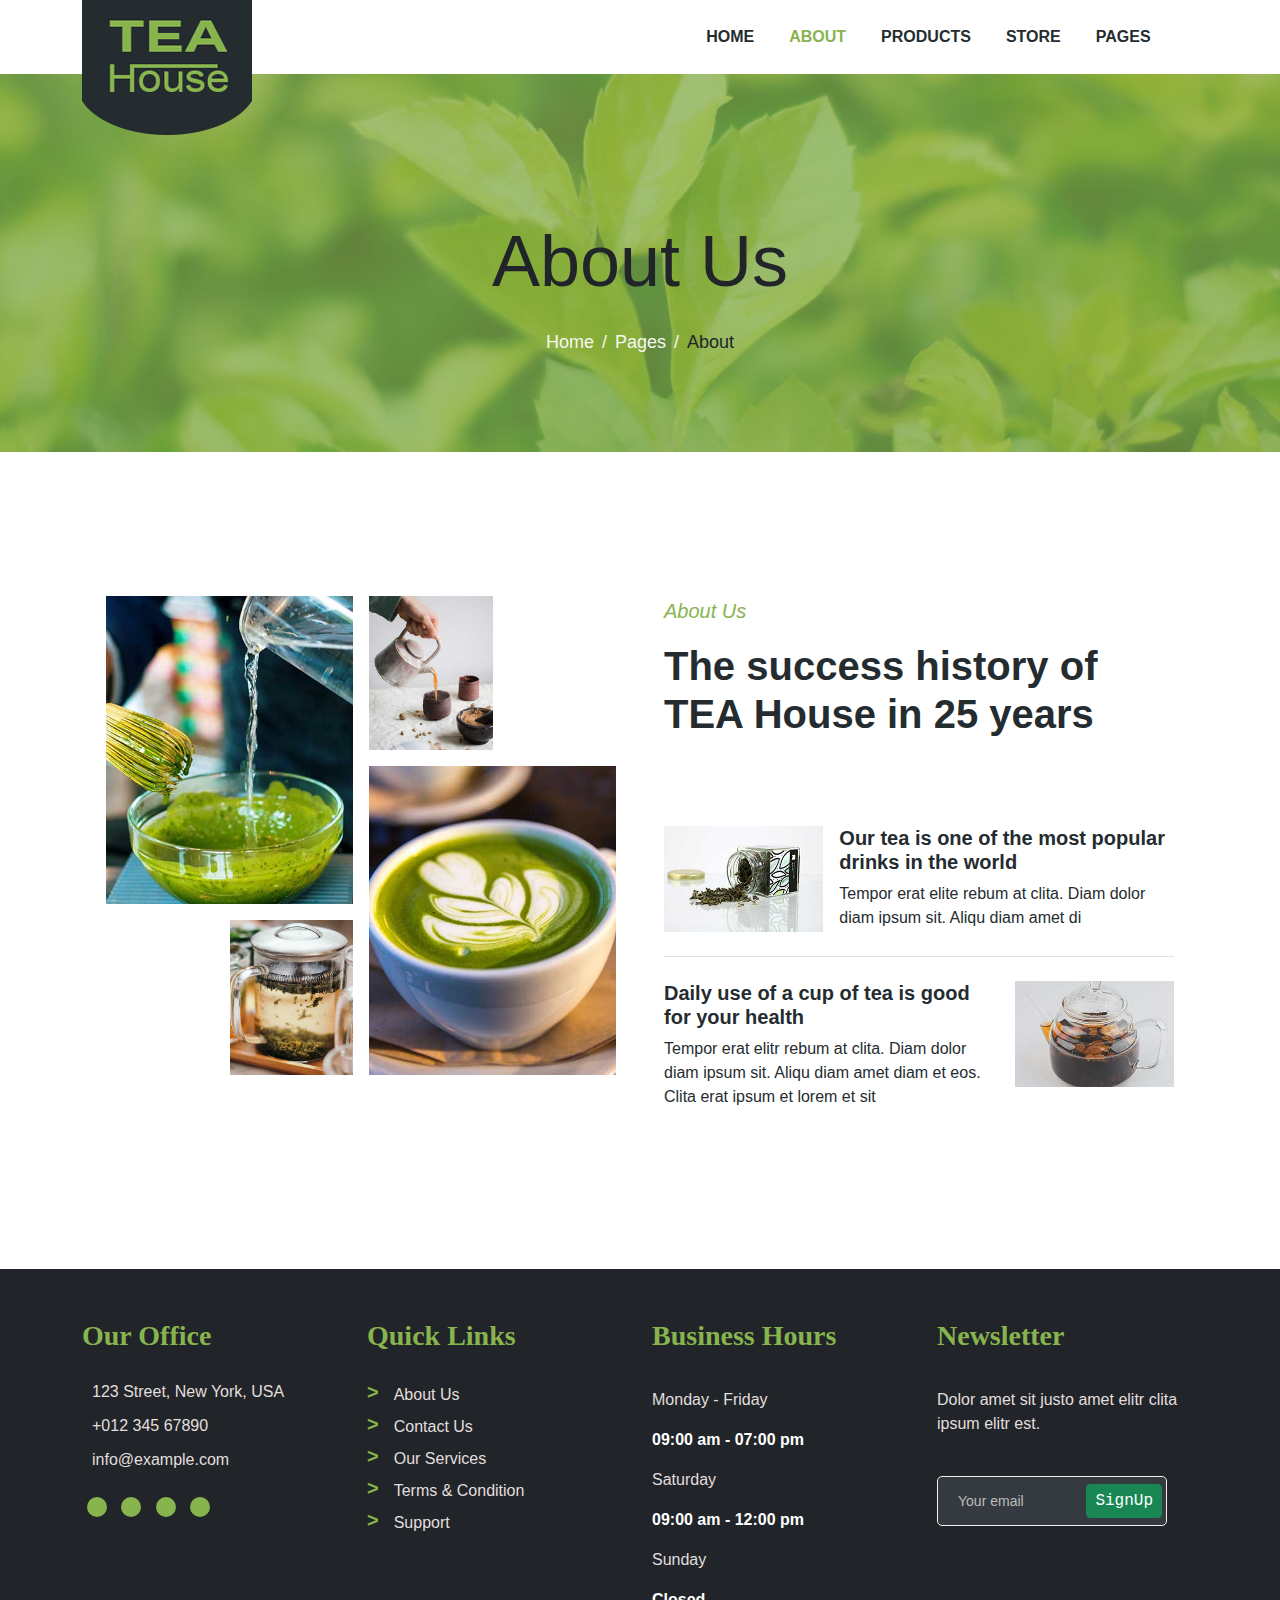
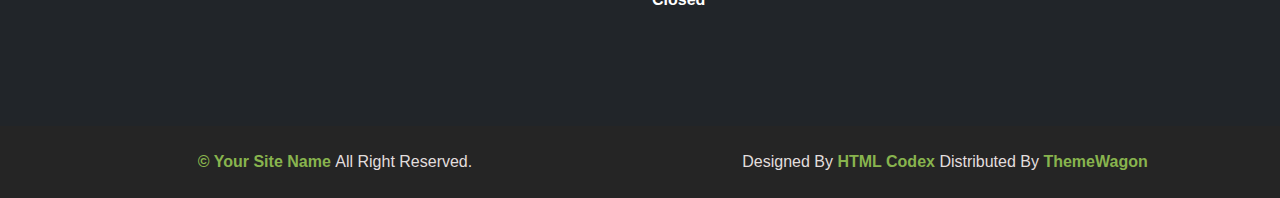
==== About.html @ d8497f05 "first commit" ====
<!DOCTYPE html>
<html lang="en">

<head>
    <meta charset="UTF-8">
    <meta name="viewport" content="width=device-width, initial-scale=1.0">
    <title>Document</title>
    <link rel="stylesheet" href="https://cdnjs.cloudflare.com/ajax/libs/font-awesome/6.5.1/css/all.min.css"
        integrity="sha512-DTOQO9RWCH3ppGqcWaEA1BIZOC6xxalwEsw9c2QQeAIftl+Vegovlnee1c9QX4TctnWMn13TZye+giMm8e2LwA=="
        crossorigin="anonymous" referrerpolicy="no-referrer" />
    <link rel="stylesheet" href="https://fonts.googleapis.com/icon?family=Material+Icons" />
    <link rel="stylesheet" href="bootstrap-5.3.2-dist/css/bootstrap.css" />
    <link rel="stylesheet" href="bootstrap-5.3.2-dist/css/bootstrap.min.css">
    <link rel="stylesheet" href="css/About.css" />
</head>

<body>
    <!------------Navbar-------------->
    <div class="container-fluid bg-white sticky-top">
        <div class="container">
            <nav class="navbar navbar-expand-lg bg-white navbar-light py-2 py-lg-0">
                <a href="index.html" class="navbar-brand">
                    <img class="img-fluid" src="img/logo.png" alt="Logo">
                </a>
                <button type="button" class="navbar-toggler ms-auto me-0" data-bs-toggle="collapse"
                    data-bs-target="#navbarCollapse">
                    <span class="navbar-toggler-icon"></span>
                </button>

                <div class="collapse navbar-collapse" id="navbarCollapse">
                    <div class="navbar-nav ms-auto">
                        <a href="index.html" class="nav-item nav-link ">Home</a>
                        <a href="About.html" class="nav-item nav-link active">About</a>
                        <a href="products.html" class="nav-item nav-link ">Products</a>
                        <a href="store.html" class="nav-item nav-link">Store</a>
                        <div class="nav-item dropdown">
                            <a href="#" class="nav-link dropdown-toggle" data-bs-toggle="dropdown">Pages
                                <i class="fa-solid fa-chevron-down"></i>
                            </a>
                            <div class="dropdown-menu bg-light rounded-em-8">
                                <a href="features.html" class="dropdown-item">Features</a>
                                <a href="article.html" class="dropdown-item">Blog Article</a>
                            </div>
                        </div>
                    </div>
                </div>
            </nav>
        </div>
    </div>
    <!---------END NAVBAR----------->
    <!------------PAGE HEADER-------------->
    <section class="container-fluid page-header py-5 mb-5 wow fadeIn" data-wow-delay="0.1s"
        style="visibility: visible; animation-delay: 0.1s; animation-name: fadeIn;">
        <div class="container text-center py-5">
            <h1 class="display-2 text-dark mb-4 slideInDown">About Us</h1>
            <nav aria-label="breadcrumb animated slideInDown">
                <ol class="breadcrumb justify-content-center mb-0">
                    <li class="breadcrumb-item"><a href="#">Home</a></li>
                    <li class="breadcrumb-item"><a href="#">Pages</a></li>
                    <li class="breadcrumb-item text-dark" aria-current="page">About</li>
                </ol>
            </nav>
        </div>
    </section>
    <!--------END PAGE HEADER-------->
    <section class="container py-5 mb-5">
        <div class="container-xxl py-5">
            <div class="container">
                <div class="row g-5">
                    <div class="col-lg-6">
                        <div class="row g-3">
                            <div class="col-6 text-end">
                                <img class="img-fluid bg-white w-100 mb-3 wow fadeIn" data-wow-delay="8.15"
                                    src="img/about-1.jpg">
                                <img class="img-fluid bg-white w-50 wow fadeIn" data-wow-delay="0.25"
                                    src="img/about-3.jpg">
                            </div>
                            <div class="col-6">
                                <img class="img-fluid bg-white w-50 mb-3 wow fadeIn" data-wow-delay="0.35"
                                    src="img/about-4.jpg">
                                <img class="img-fluid bg-white w-100 wow fadeInUp" data-wow-delay="0.45"
                                    src="img/about-2.jpg">
                            </div>
                        </div>
                    </div>

                    <div class="col-lg-6 wow fadeIn" data-wow-delay="0.55">
                        <div class="section-title">
                            <p class="fs-5 fw-medium fst-italic text-primary"> About Us</p>
                            <h2 class="display-6">The success history of TEA House in 25 years</h2>
                        </div>

                        <div class="row g-3 mb-4">
                            <div class="col-sm-4">
                                <img class="img-fluid bg-white w-100" src="img/about-5.jpg" alt="">
                            </div>
                            <div class="col-sm-8">
                                <h5>Our tea is one of the most popular drinks in the world</h5>
                                <p class="mb-0">Tempor erat elite rebum at clita. Diam dolor diam ipsum sit. Aliqu diam
                                    amet di
                                </p>
                            </div>
                        </div>

                        <div class="border-top mb-4"></div>
                        <div class="row g-3">
                            <div class="col-sm-8">
                                <h5>Daily use of a cup of tea is good for your health</h5>
                                <p class="eb-0">Tempor erat elitr rebum at clita. Diam dolor diam ipsum sit. Aliqu diam
                                    amet diam et eos. Clita erat ipsum et lorem et sit</p>
                            </div>
                            <div class="col-sm-4">
                                <img class="ing-fluid bg-white w-100" src="img/about-6.jpg" alt="">
                            </div>
                        </div>
                    </div>
                </div>
            </div>
        </div>
    </section>

    <!---------------FOOTER---------->
    <footer class="bg-dark text-white" id="footer">
        <div class="container" style="padding-bottom: 50px;">
            <div class="row">
                <div class="col-md-6 col-lg-3" style="padding-top: 50px;">
                    <h3>Our Office</h3>
                    <div style="padding-bottom: 10px;">
                        <i class="fa-solid fa-location-dot"></i>
                        <p style="display: inline; padding-left: 10px;">123 Street, New York, USA</p>
                    </div>
                    <div style="padding-bottom: 10px;">
                        <i class="fa-solid fa-phone"></i>
                        <p style="display: inline; padding-left: 10px;">+012 345 67890</p>
                    </div>
                    <div style="padding-bottom: 10px;">
                        <i class="fa-regular fa-envelope "></i>
                        <p style="display: inline; padding-left: 10px;">info@example.com</p>
                    </div>
                    <div class="socila_media">
                        <ul>
                            <li><a><i onmouseover="change_colorb(this)" onmouseout="change_colorw(this)"
                                        class="fa-brands fa-facebook-f"></i></a></li>
                            <li><a><i onmouseover="change_colorb(this)" onmouseout="change_colorw(this)"
                                        class="fa-brands fa-twitter"></i></a></li>
                            <li><a><i onmouseover="change_colorb(this)" onmouseout="change_colorw(this)"
                                        class="fa-brands fa-youtube"></i></a></li>
                            <li><a><i onmouseover="change_colorb(this)" onmouseout="change_colorw(this)"
                                        class="fa-brands fa-linkedin"></i></a></li>
                        </ul>
                    </div>
                </div>
                <div class="col-md-6 col-lg-3" style="padding-top: 50px;">
                    <h3>Quick Links</h3>
                    <ul class="quick-links">
                        <li><a href="#"><span style="display: inline-block; vertical-align: middle; margin-right: 5px;">
                                    <h5>></h5>
                                </span><span>About Us</span></a></li>
                        <li><a href="#"><span style="display: inline-block; vertical-align: middle; margin-right: 5px;">
                                    <h5>></h5>
                                </span><span>Contact Us</span></a></li>
                        <li><a href="#"><span style="display: inline-block; vertical-align: middle; margin-right: 5px;">
                                    <h5>></h5>
                                </span><span>Our Services</span></a></li>
                        <li><a href="#"><span style="display: inline-block; vertical-align: middle; margin-right: 5px;">
                                    <h5>></h5>
                                </span><span>Terms & Condition</span></a></li>
                        <li><a href="#"><span style="display: inline-block; vertical-align: middle; margin-right: 5px;">
                                    <h5>></h5>
                                </span><span>Support</span></a></li>
                    </ul>
                </div>
                <div class="col-md-6 col-lg-3" style="padding-top: 50px;">
                    <h3>Business Hours</h3>
                    <p>Monday - Friday</p>
                    <p style="font-weight: 600; color: white;">09:00 am - 07:00 pm</p>
                    <p>Saturday</p>
                    <p style="font-weight: 600; color: white;">09:00 am - 12:00 pm</p>
                    <p>Sunday </p>
                    <p style="font-weight: 600; color: white;">Closed</p>

                </div>
                <div class="col-md-6 col-lg-3" style="padding-top: 50px;">
                    <h3>Newsletter</h3>
                    <p>Dolor amet sit justo amet elitr clita ipsum elitr est.</p>
                    <div class="mail-box">
                        <input type="text" id="searchInput" placeholder="Your email ">
                        <button type="button" class="btn btn-success btn-sm">SignUp</button>
                    </div>
                </div>
            </div>
        </div>
        <div class="container-fluid text-white mt-5 p-4" style="background-color:#252525;">
            <div class="row justify-content-center justify-content-md-between align-items-center">
                <div class="col-md-6 text-center text-md-left" style="padding-left: 30px;">
                    <p style="color: #88b44e !important; display: inline; font-weight: 600;">© Your Site Name</p>
                    <p style="display: inline;">All Right Reserved.</p>
                </div>
                <div class="col-md-6 text-center text-md-right mt-3 mt-md-0" style="padding-right: 30px;">
                    <p style="display: inline;">Designed By</p>
                    <p style="color: #88b44e !important; display: inline; font-weight: 600;">HTML Codex</p>
                    <p style="display: inline;">Distributed By</p>
                    <p style="color: #88b44e !important; display: inline; font-weight: 600;">ThemeWagon</p>
                </div>
            </div>
        </div>
    </footer>
    <!---------------END FOOTER---------->

    <script src="https://maxcdn.bootstrapcdn.com/bootstrap/4.5.2/js/bootstrap.min.js"></script>
    <script src="https://ajax.googleapis.com/ajax/libs/jquery/3.5.1/jquery.min.js"></script>
    <script src="https://cdnjs.cloudflare.com/ajax/libs/popper.js/1.16.0/umd/popper.min.js"></script>
    <script src="https://maxcdn.bootstrapcdn.com/bootstrap/4.5.2/js/bootstrap.min.js"></script>
    <script src="js/About.js"></script>
    <script src="js/store.js"></script>
    <script src="js/products.js"></script>
    <script src="bootstrap-5.3.2-dist/js/bootstrap.bundle.min.js"></script>
    <script src="bootstrap-5.3.2-dist/js/bootstrap.min.js"></script>
    

</body>

</html>
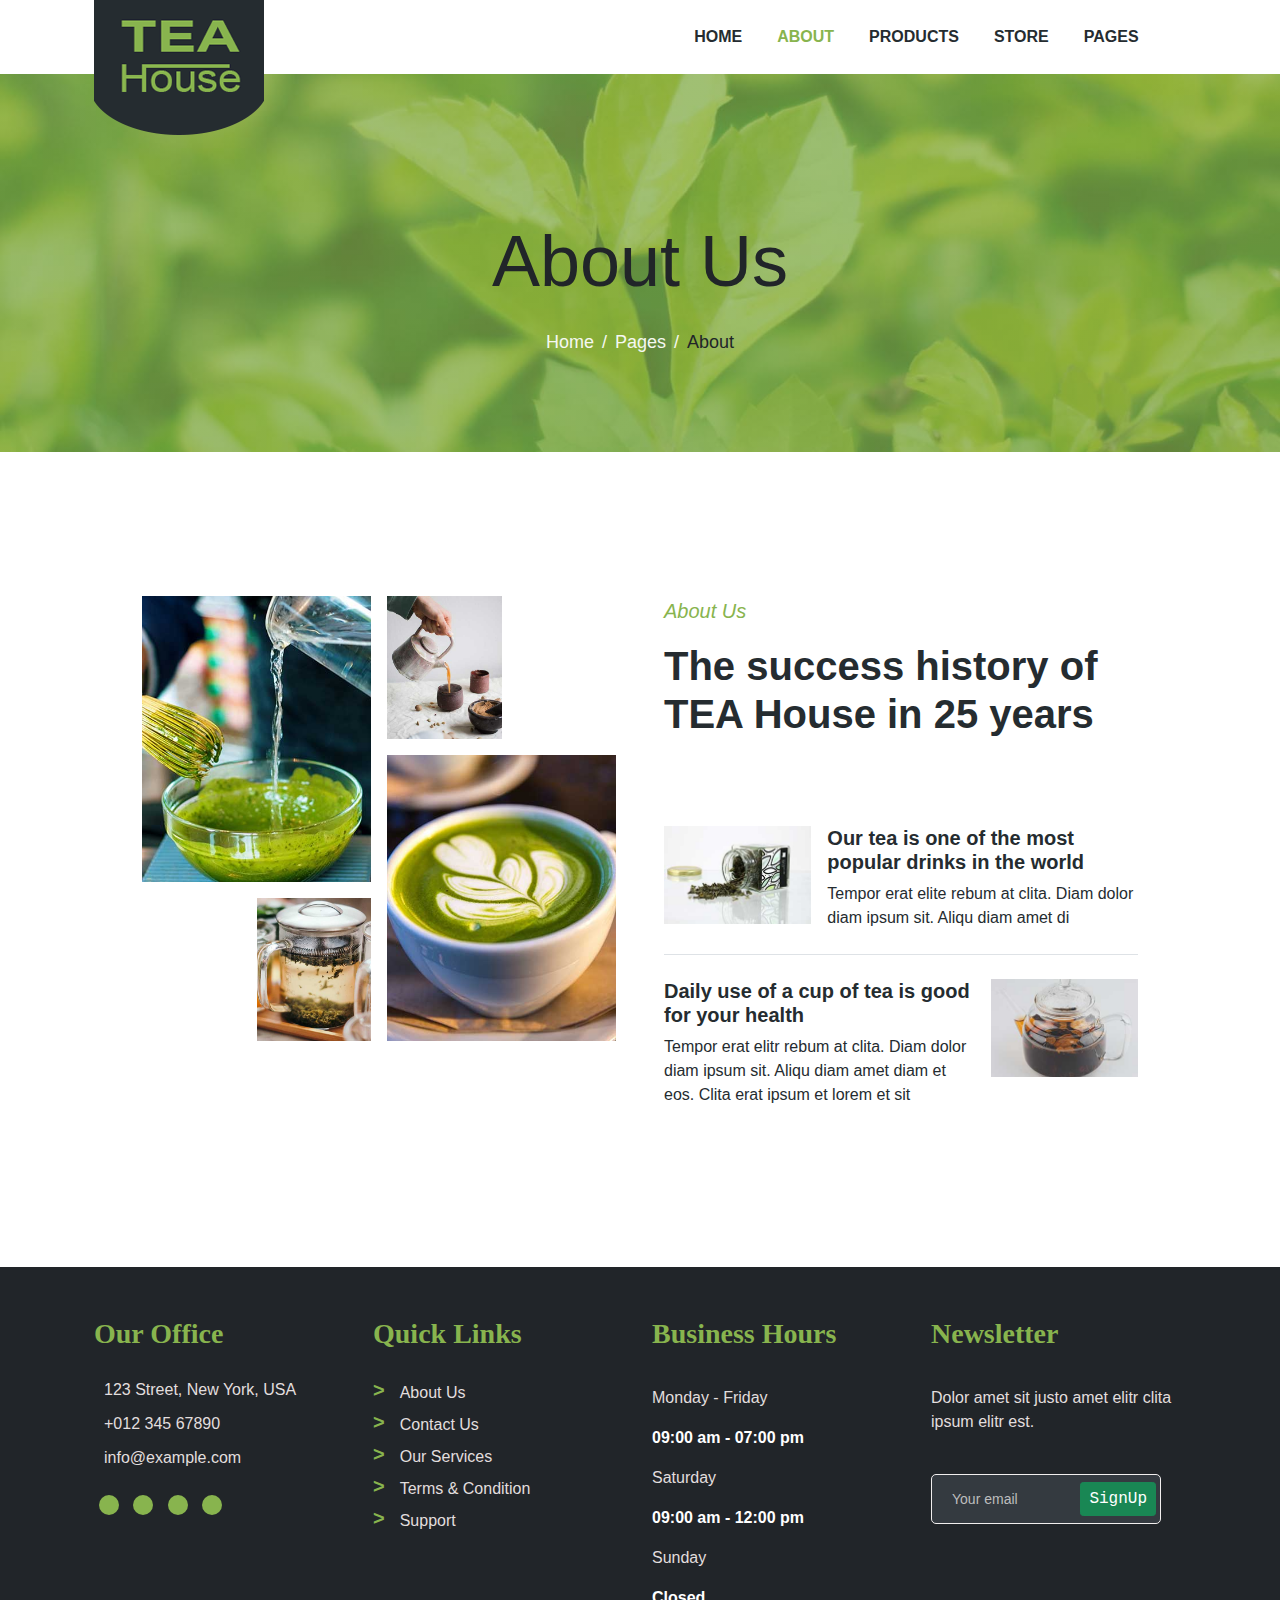
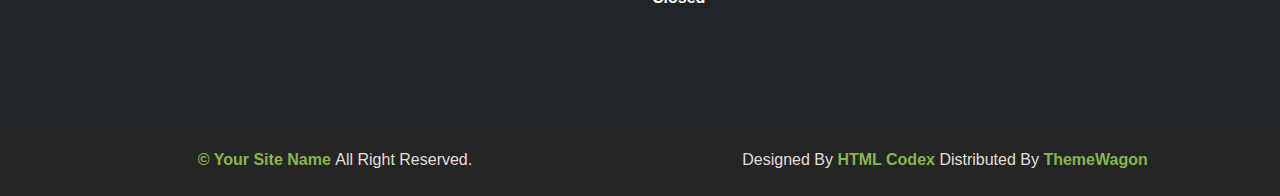
==== commit ff36c38b: "first commit" ====
--- a/About.html
+++ b/About.html
@@ -9,8 +9,8 @@
         integrity="sha512-DTOQO9RWCH3ppGqcWaEA1BIZOC6xxalwEsw9c2QQeAIftl+Vegovlnee1c9QX4TctnWMn13TZye+giMm8e2LwA=="
         crossorigin="anonymous" referrerpolicy="no-referrer" />
     <link rel="stylesheet" href="https://fonts.googleapis.com/icon?family=Material+Icons" />
-    <link rel="stylesheet" href="bootstrap-5.3.2-dist/css/bootstrap.css" />
-    <link rel="stylesheet" href="bootstrap-5.3.2-dist/css/bootstrap.min.css">
+    <link rel="stylesheet" href="css/bootstrap.css" />
+    <link rel="stylesheet" href="css/bootstrap.min.css">
     <link rel="stylesheet" href="css/About.css" />
 </head>
 
@@ -29,9 +29,9 @@
 
                 <div class="collapse navbar-collapse" id="navbarCollapse">
                     <div class="navbar-nav ms-auto">
-                        <a href="index.html" class="nav-item nav-link ">Home</a>
+                        <a href="index.html" class="nav-item nav-link">Home</a>
                         <a href="About.html" class="nav-item nav-link active">About</a>
-                        <a href="products.html" class="nav-item nav-link ">Products</a>
+                        <a href="products.html" class="nav-item nav-link">Products</a>
                         <a href="store.html" class="nav-item nav-link">Store</a>
                         <div class="nav-item dropdown">
                             <a href="#" class="nav-link dropdown-toggle" data-bs-toggle="dropdown">Pages
@@ -214,8 +214,8 @@
     <script src="js/About.js"></script>
     <script src="js/store.js"></script>
     <script src="js/products.js"></script>
-    <script src="bootstrap-5.3.2-dist/js/bootstrap.bundle.min.js"></script>
-    <script src="bootstrap-5.3.2-dist/js/bootstrap.min.js"></script>
+    <script src="js/bootstrap.bundle.min.js"></script>
+    <script src="js/bootstrap.min.js"></script>
     
 
 </body>
